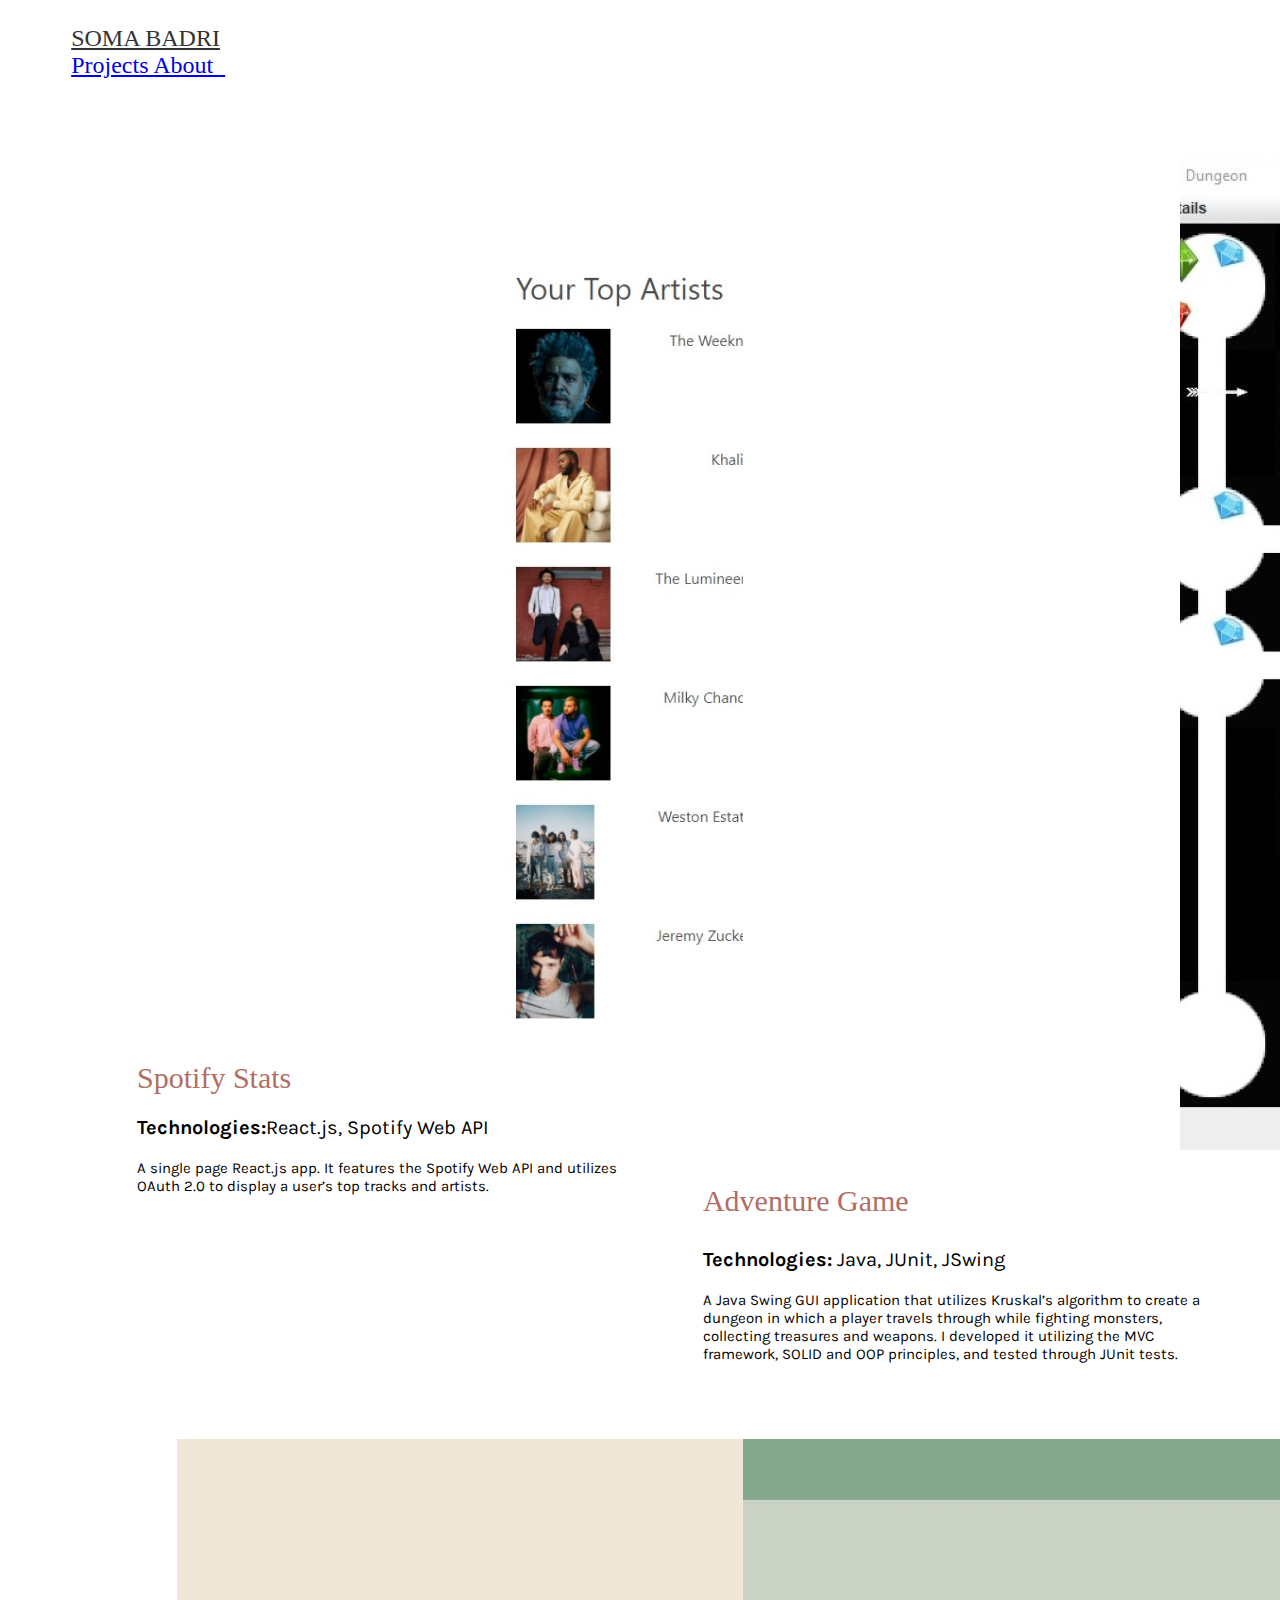
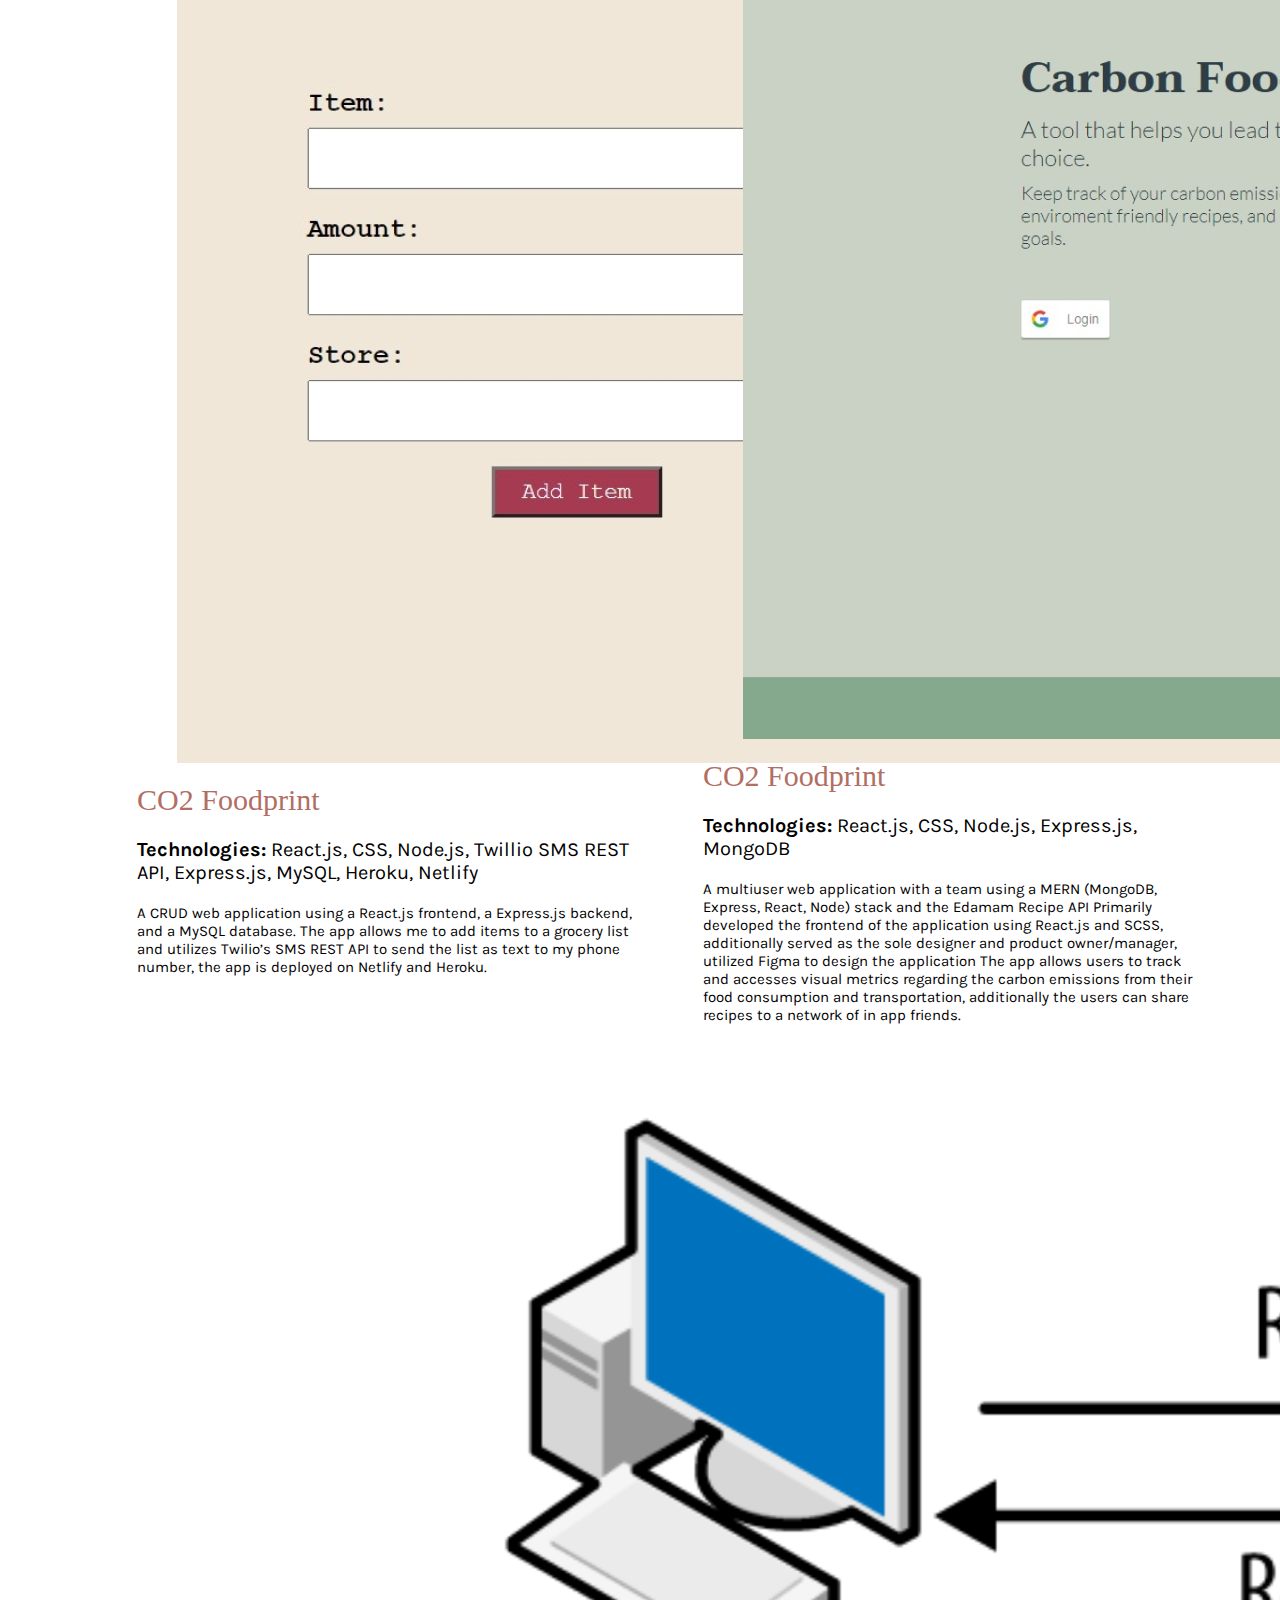
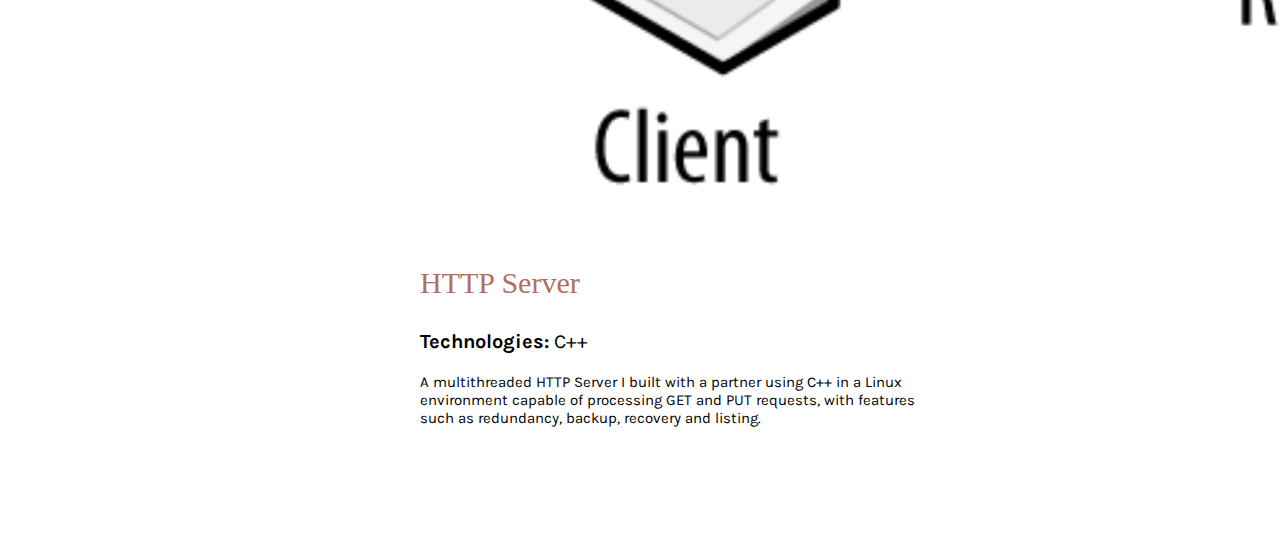
==== projects.html @ 96765057 "update" ====
<!DOCTYPE html>

<head>
    <meta charset="utf-8">
    <meta http-equiv="X-UA-Compatible" content="IE=edge">
    <title>Soma Badri</title>
    <link rel="shortcut icon" type="image/png" href="assets/document.png">
    <!-- Latest compiled and minified CSS -->
    <meta name="viewport" content="width=device-width, initial-scale=1">
    <link rel="stylesheet" href="https://cdn.jsdelivr.net/npm/bulma@0.9.0/css/bulma.min.css">
    <link rel="stylesheet" href="css/style.css">
    <meta name="description" content="">
    <meta name="viewport" content="width=device-width, initial-scale=1">
    <link href="https://fonts.googleapis.com/css?family=Karla:400,700|Zilla+Slab:300" rel="stylesheet">
    <script src="https://kit.fontawesome.com/9d04bb05c4.js" crossorigin="anonymous"></script>
</head>

<body>
    <nav class="navbar" role="navigation" aria-label="main navigation">
        <div class="navbar-brand">
            <a href="./index.html" class="navbar-item name-icon">
                SOMA BADRI
            </a>
        </div>
        <div class="navbar-end">
            <a href="./projects.html" class="navbar-item">
                Projects
            </a>
            <a href="./index.html" class="navbar-item">
                About
            </a>
            <a href="https://github.com/somabadri" class="navbar-item">
                <img src="./assets/github.png" alt="">
            </a>
            <a href="https://www.linkedin.com/in/soma-badri/" class="navbar-item">
                <img src="./assets/linkedin.png" alt="">
            </a>
        </div>
    </nav>
    <div class="card-container">
        <div class="card">
            <div class="card-image">
                <figure class="image">
                    <img src="./assets/SpotifyStats.png" alt="Placeholder image">
                </figure>
            </div>
            <div class="card-content">
                <div class="media">
                    <div class="media-content">
                        <div class="title">
                            <div>
                                Spotify Stats
                            </div>
                            <a href="https://github.com/somabadri/spotifyStatsApp" class="project-icon">
                                <img src="./assets/github.png" alt="">
                            </a>
                        </div> 
                        <p class="subtitle"><b>Technologies:</b>React.js, Spotify Web API</p>
                    </div>
                </div>
                <div class="content">
                    A single page React.js app. It features the Spotify Web API and utilizes OAuth 2.0 to display a user’s top tracks and artists.
                </div>
            </div>
        </div>
        <div class="card">
            <div class="card-image">
                <figure class="image">
                    <img src="./assets/AdventureGame.png" alt="Placeholder image">
                </figure>
            </div>
            <div class="card-content">
                <div class="media">
                    <div class="media-content">
                        <p class="title">Adventure Game</p>
                        <p class="subtitle"><b>Technologies:</b> Java, JUnit, JSwing</p>
                    </div>
                </div>
                <div class="content">
                    A Java Swing GUI application that utilizes Kruskal’s algorithm to create a dungeon in which a player travels through while fighting monsters, collecting treasures and weapons. I developed it utilizing the MVC framework, SOLID and OOP
                    principles, and tested through JUnit tests.
                </div>
            </div>
        </div>
        <div class="card">
            <div class="card-image">
                <figure class="image">
                    <img src="./assets/GroceryList.png" alt="Placeholder image">
                </figure>
            </div>
            <div class="card-content">
                <div class="media">
                    <div class="media-content">
                        <div class="title">
                            <div>
                                CO2 Foodprint
                            </div>
                            <a href="https://github.com/somabadri/co2foodprint" class="project-icon">
                                <img src="./assets/github.png" alt="">
                            </a>
                        </div> 
                        <p class="subtitle">
                            <b>Technologies:</b> React.js, CSS, Node.js, Twillio SMS REST API, Express.js, MySQL, Heroku, Netlify</p>
                    </div>
                </div>
                <div class="content">
                    A CRUD web application using a React.js frontend, a Express.js backend, and a MySQL database. The app allows me to add items to a grocery list and utilizes Twilio’s SMS REST API to send the list as text to my phone number, the
                    app is deployed on Netlify and Heroku.
                </div>
            </div>
        </div>
        <div class="card">
            <div class="card-image">
                <figure class="image">
                    <img src="./assets/CO2Foodprint.png" alt="Placeholder image">
                </figure>
            </div>
            <div class="card-content">
                <div class="media">
                    <div class="media-content">
                            <div class="title">
                                <div>
                                    CO2 Foodprint
                                </div>
                                <a href="https://github.com/somabadri/grocerylist" class="project-icon">
                                    <img src="./assets/github.png" alt="">
                                </a>
                            </div> 
                        <p class="subtitle">
                            <b>Technologies:</b> React.js, CSS, Node.js, Express.js, MongoDB</p>
                    </div>
                </div>
                <div class="content">
                   A multiuser web application with a team using a MERN (MongoDB, Express, React, Node) stack and the Edamam Recipe API Primarily developed the frontend of the application using React.js and SCSS, additionally served as the sole designer
                    and product owner/manager, utilized Figma to design the application The app allows users to track and accesses visual metrics regarding the carbon emissions from their food consumption and transportation, additionally the users can
                    share recipes to a network of in app friends.
                </div>
            </div>
        </div>
        <div class="card">
            <div class="card-image">
                <figure class="image">
                    <img src="./assets/httpserver.png" alt="Placeholder image">
                </figure>
            </div>
            <div class="card-content">
                <div class="media">
                    <div class="media-content">
                        <p class="title">HTTP Server</p>
                        <p class="subtitle">
                            <b>Technologies:</b> C++</p>
                    </div>
                </div>
                <div class="content">
                    A multithreaded HTTP Server I built with a partner using C++ in a Linux environment capable of processing GET and PUT requests, with features such as redundancy, backup, recovery and listing.
                </div>
            </div>
        </div>
    </div>
</body>

</html>
---- css/style.css ----
.columns {
    margin: 5% 5% 5% 5%;
}

.main-div {
    display: flex;
    justify-content: space-evenly;
}

.inner-div {
    display: flex;
    flex-direction: column;
    justify-content: space-evenly;
}

.inner-div img {
    margin: 5px 5px 5px 5px;
}

.name {
    font-family: Rubik;
    font-size: 35px;
    line-height: 43px;
    color: #B26E63;
    margin-bottom: 32px;
}

.about {
    font-family: Karla;
    font-size: 20px;
    line-height: 28px;
    color: #333333;
    margin-bottom: 32px;
}

.about a {
    color: #488286;
    font-weight: bold;
}

.icons-div {
    display: flex;
    flex-direction: row;
    justify-content: center;
}

.icons-div img {
    margin-right: 15px;
}

.navbar {
    font-family: Rubik;
    font-size: 24px;
    margin-left: 5%;
    margin-right: 5%;
    margin-top: 2%;
    color: #333333;
}

.navbar-menu {
    display: flex;
    flex-direction: row;
    justify-content: center;
}

.name-icon {
    font-family: Rubik;
    font-size: 24px;
    cursor: pointer;
    color: #333333;
}

.home-icon :hover{
    background-color: #F5F5F5;
}

.project-title {
    font-family: Rubik;
    font-size: 20px;
    color: #B26E63;
}

.project-description {
    font-family: Karla;
    font-size: 15px;
    line-height: 28px;
}

.card {
    width: 500px;
    margin-bottom: 60px;
    margin-left: 60px;
}

.title {
    font-family: Rubik;
    color: #B26E63;
    font-size: 30px;
    display: flex;
    flex-direction: row;
    justify-content: space-between;
}

.project-icon{
    width: 35px;
    height: 35px;
    margin-right: 30px;
}

.project-icon:hover{
    background-color: #F5F5F5;
}

.subtitle {
    font-family: Karla;
    font-size: 20px;
}

.content {
    font-family: Karla;
    font-size: 15px;
}

.card-container {
    margin: 5%;
    display: flex;
    justify-content: space-evenly;
    flex-direction: row;
    flex-wrap: wrap;
}
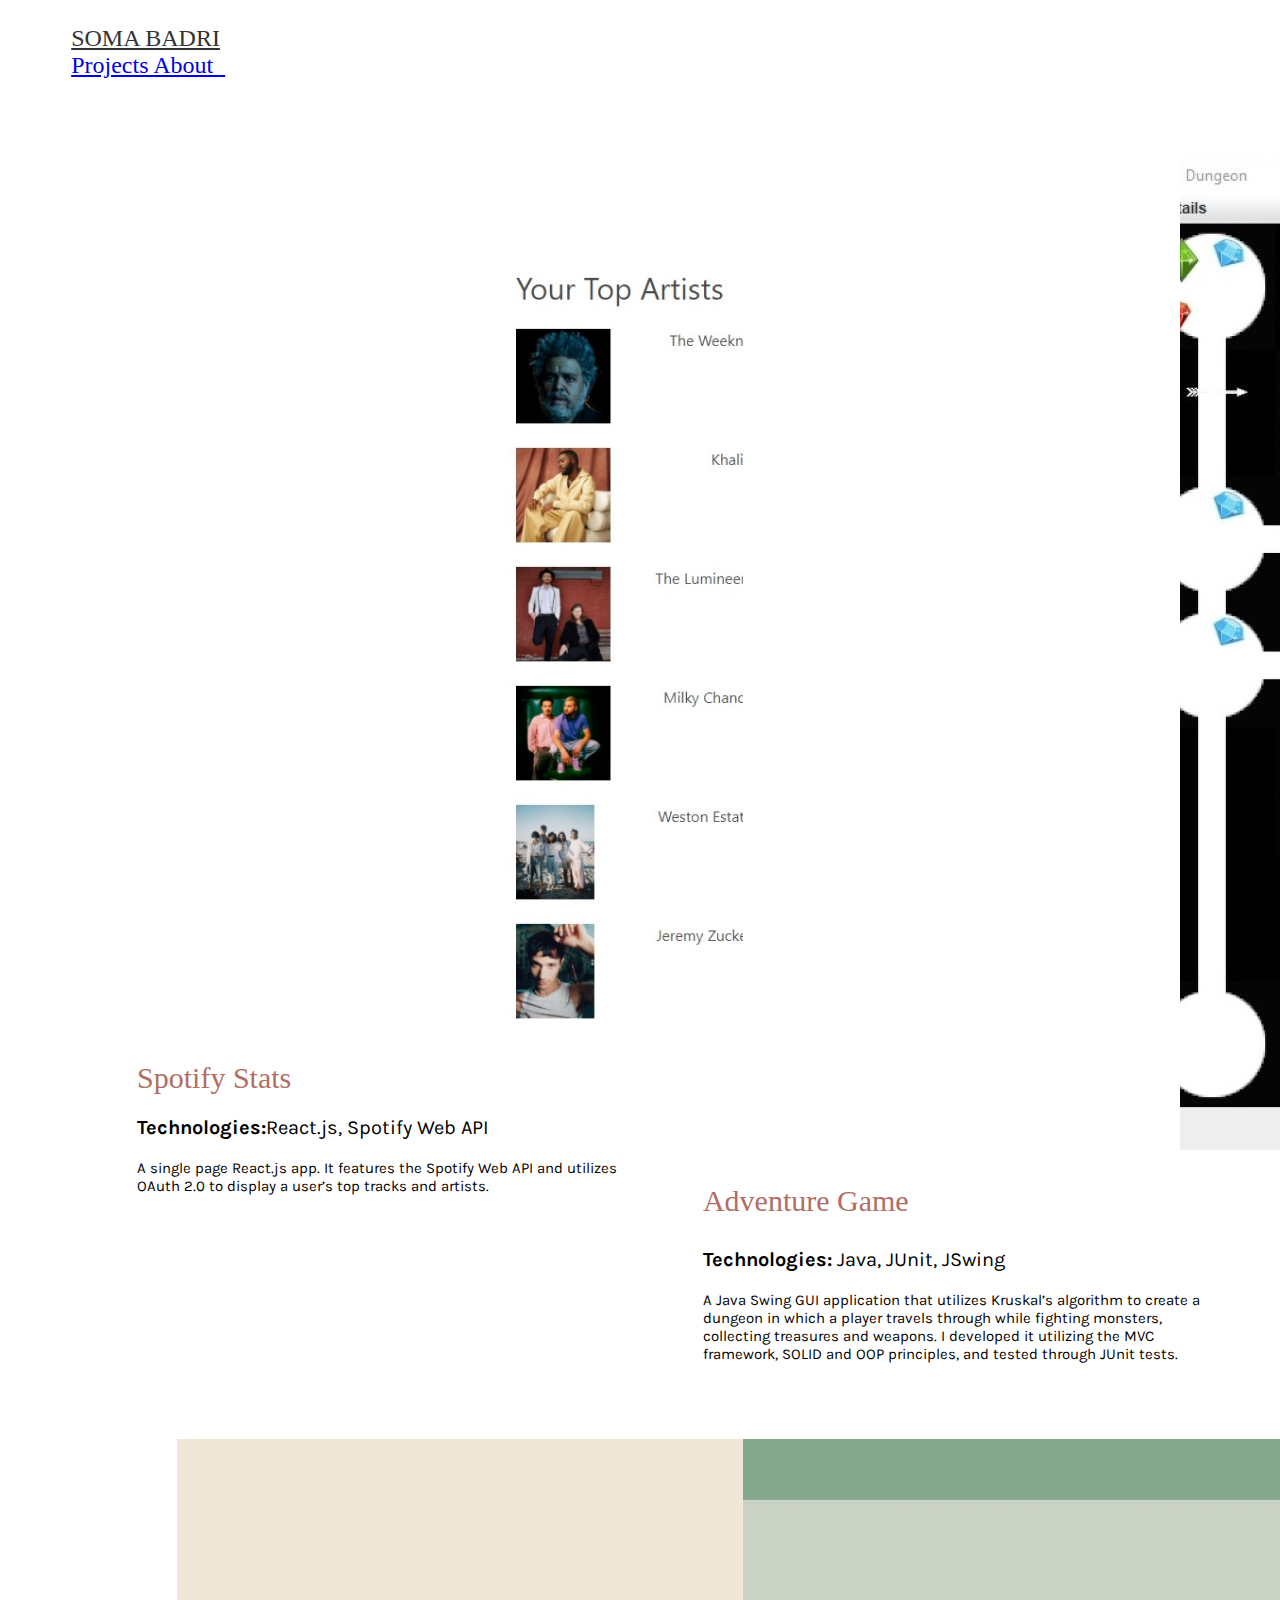
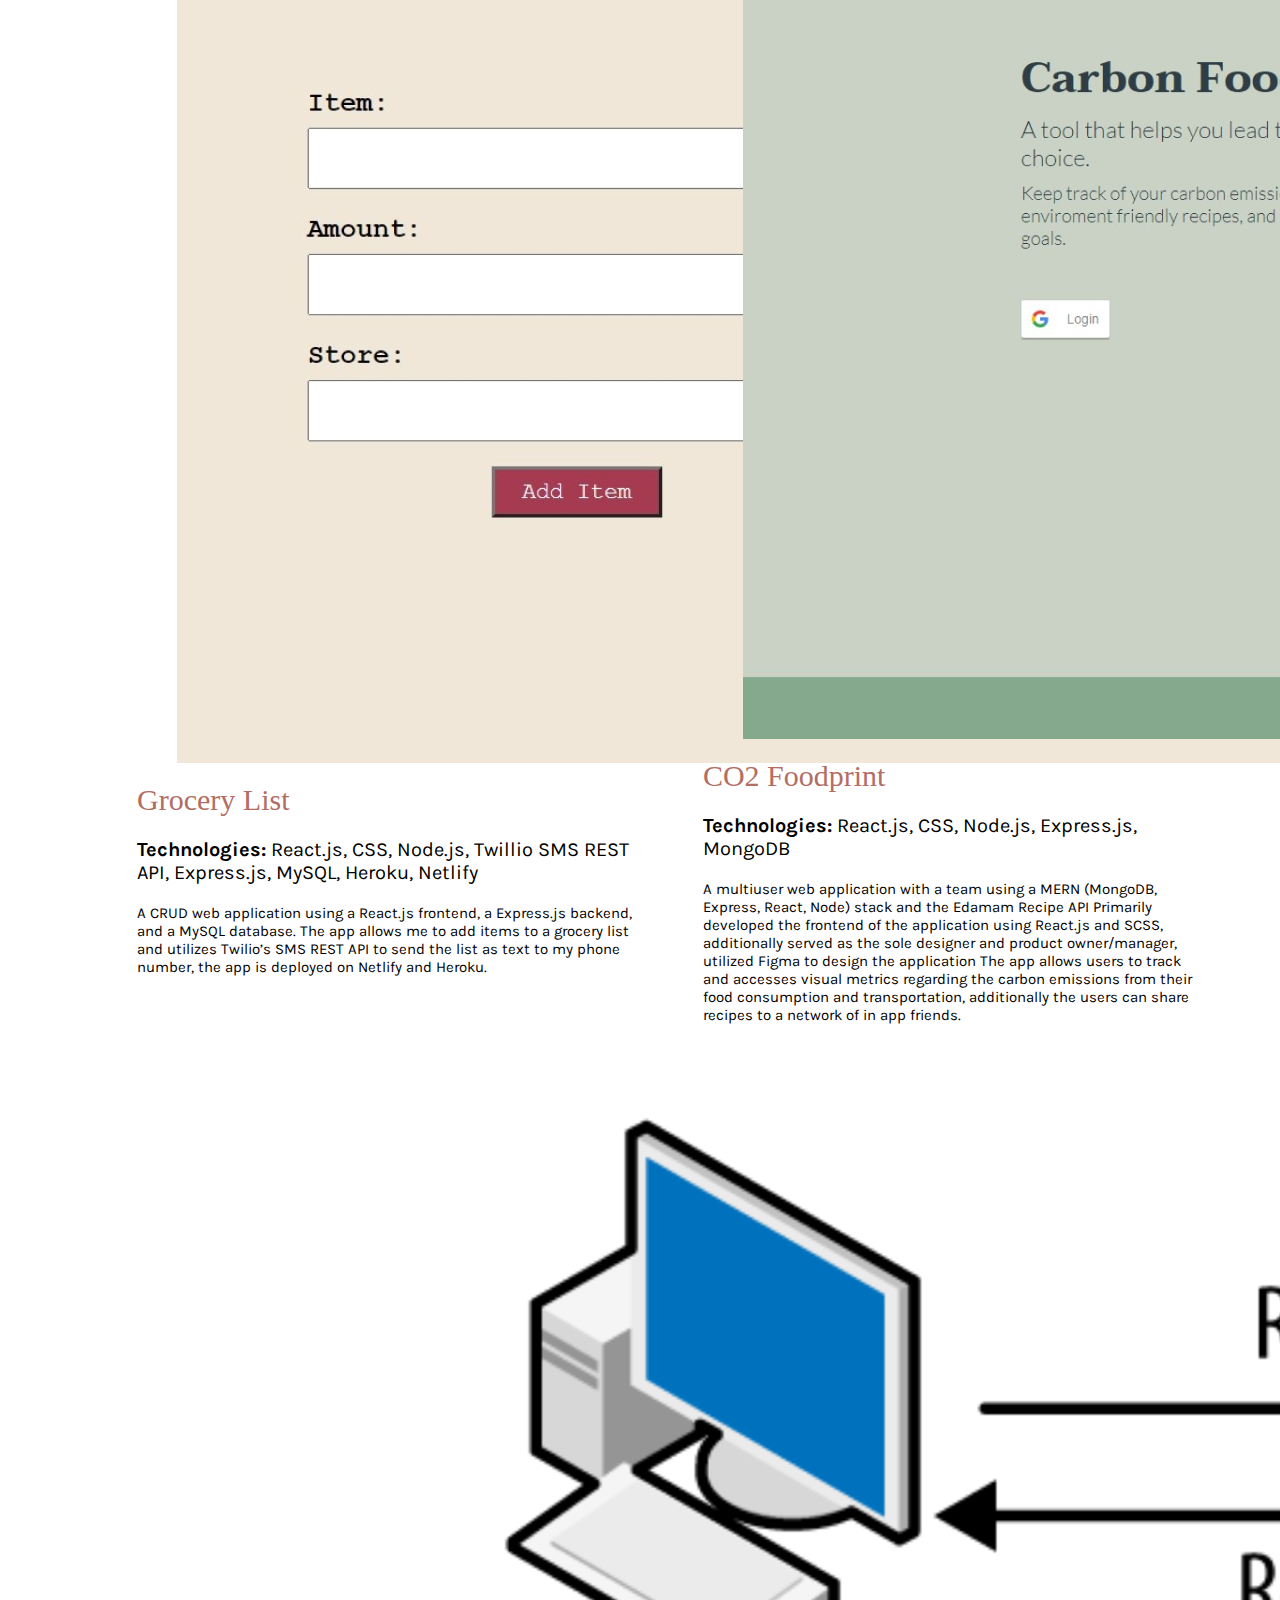
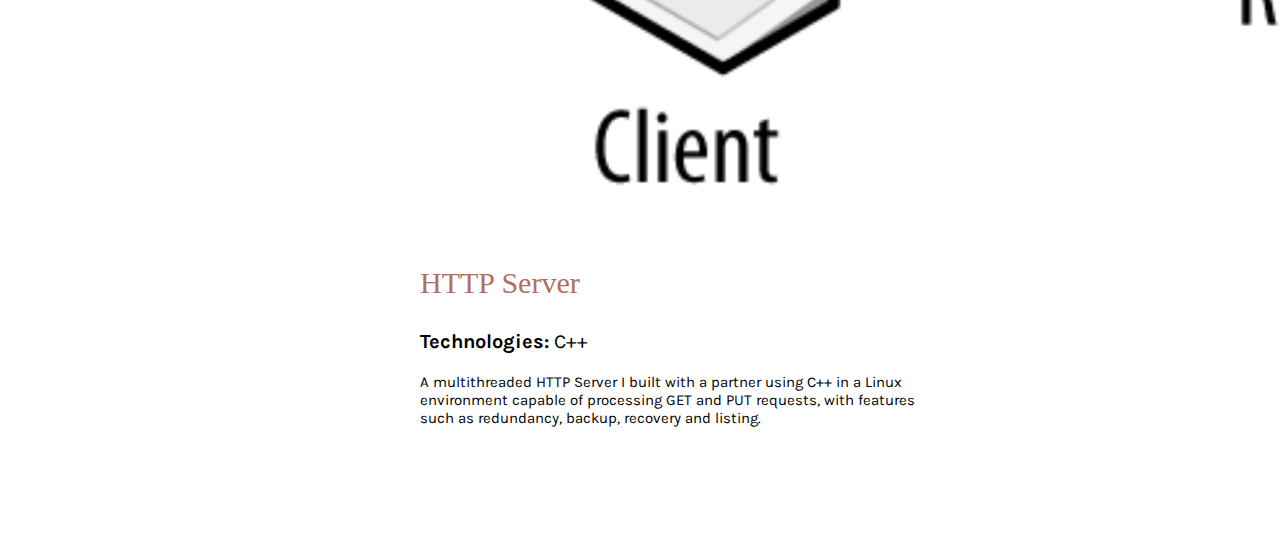
==== commit 38d4c396: "Update projects.html" ====
--- a/projects.html
+++ b/projects.html
@@ -93,9 +93,9 @@
                     <div class="media-content">
                         <div class="title">
                             <div>
-                                CO2 Foodprint
+                                Grocery List
                             </div>
-                            <a href="https://github.com/somabadri/co2foodprint" class="project-icon">
+                            <a href="https://github.com/somabadri/grocerylist" class="project-icon">
                                 <img src="./assets/github.png" alt="">
                             </a>
                         </div> 
@@ -122,7 +122,7 @@
                                 <div>
                                     CO2 Foodprint
                                 </div>
-                                <a href="https://github.com/somabadri/grocerylist" class="project-icon">
+                                <a href="https://github.com/somabadri/co2foodprint" class="project-icon">
                                     <img src="./assets/github.png" alt="">
                                 </a>
                             </div> 
@@ -158,5 +158,4 @@
         </div>
     </div>
 </body>
-
-</html>+</html>
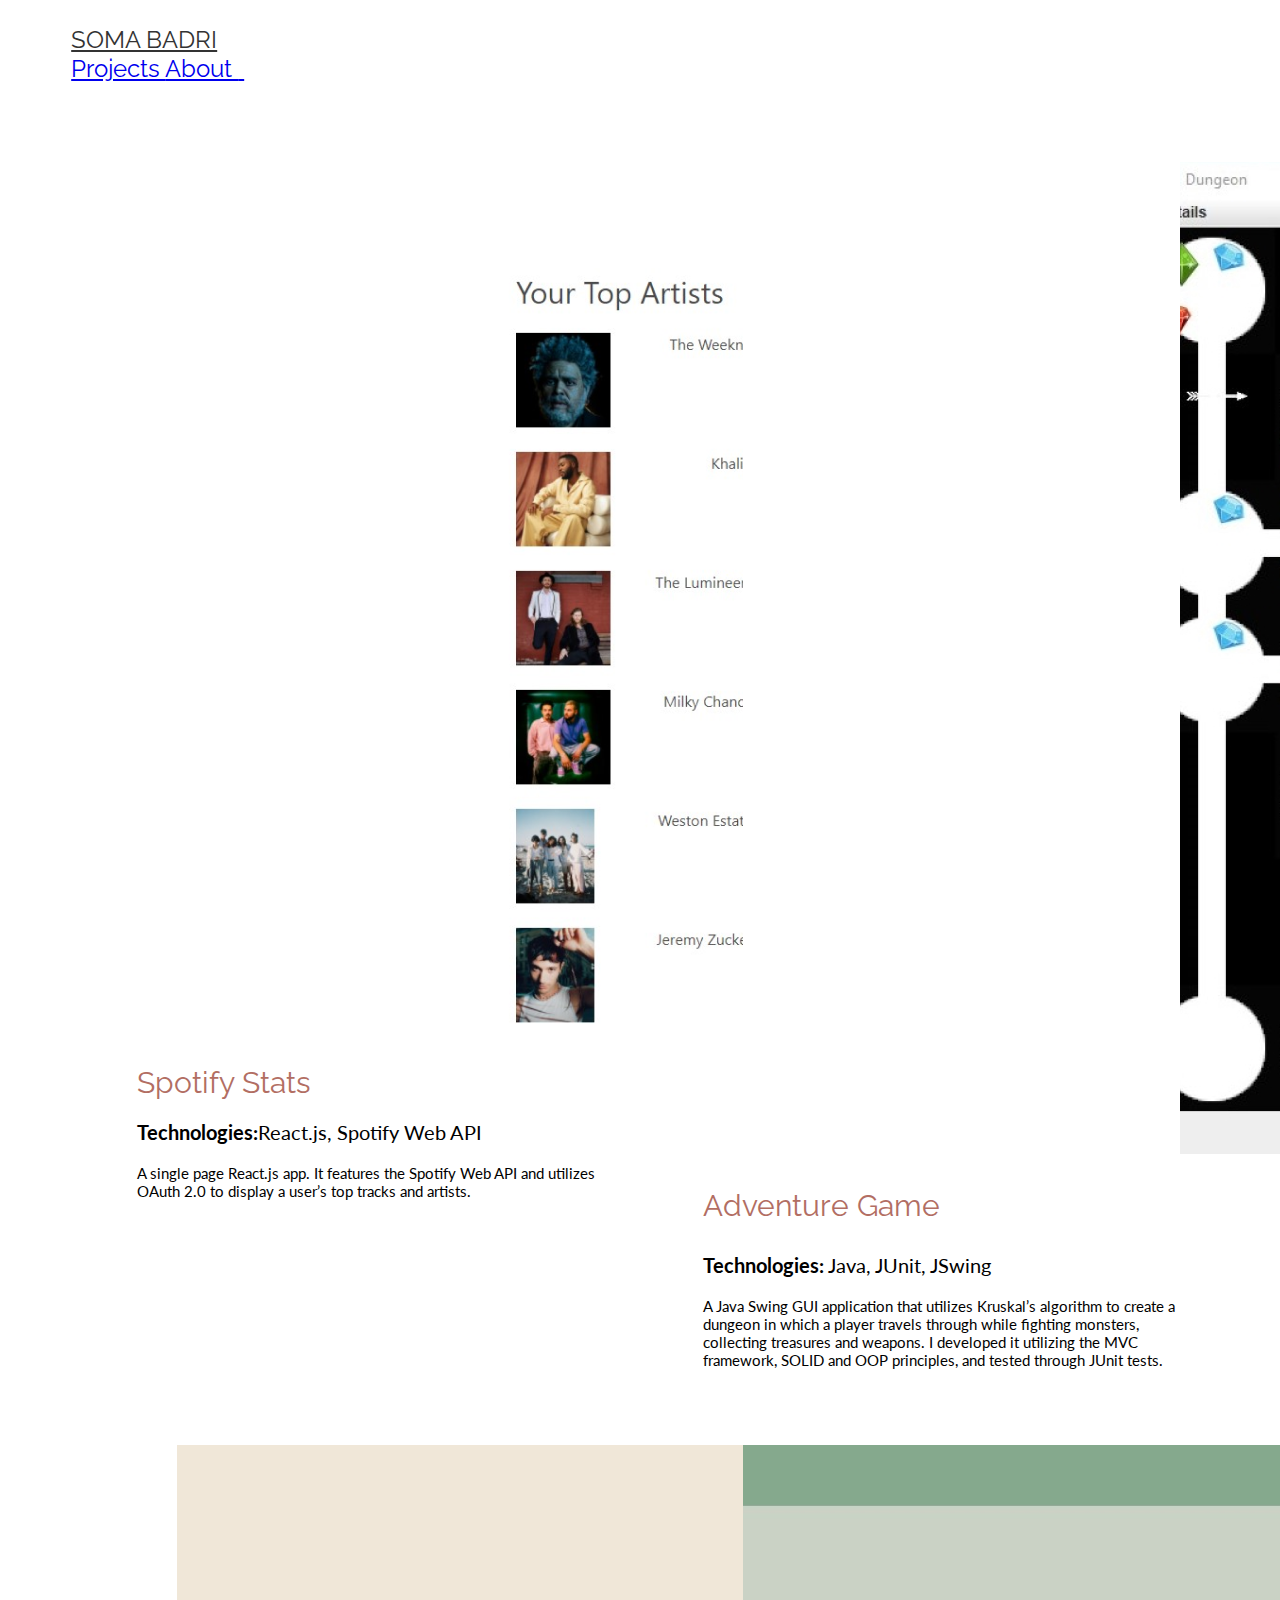
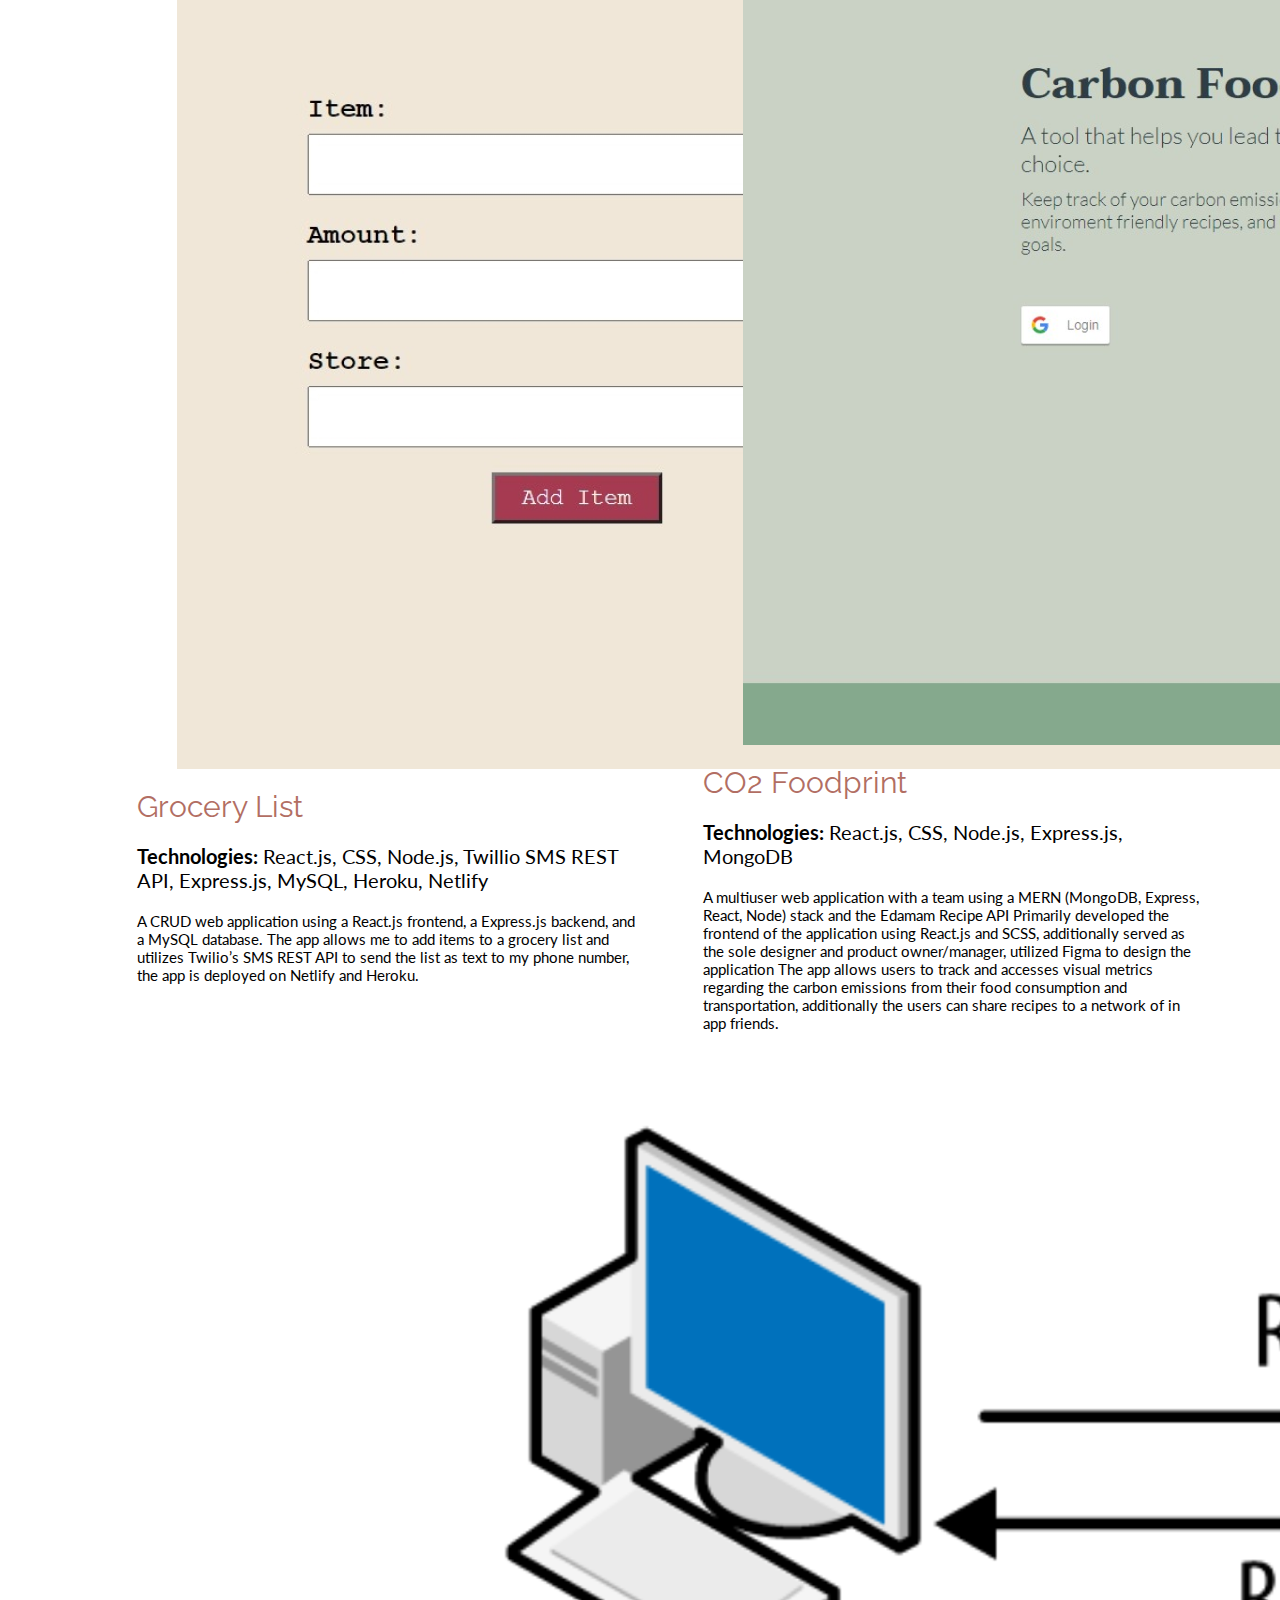
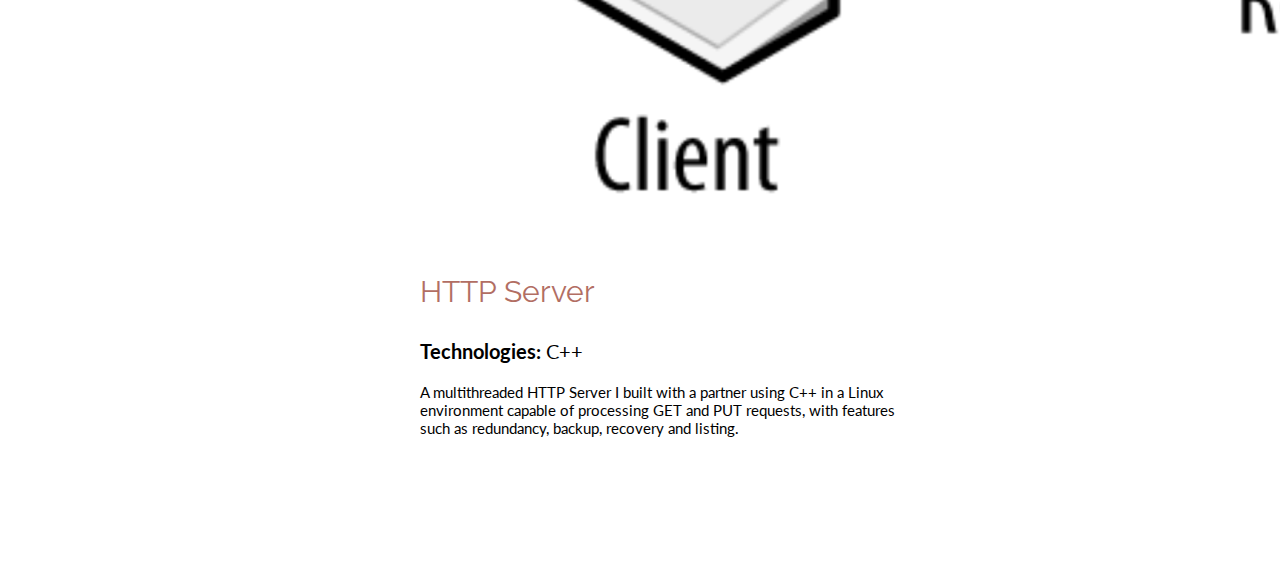
==== commit 114f200d: "Update projects.html" ====
--- a/projects.html
+++ b/projects.html
@@ -11,7 +11,9 @@
     <link rel="stylesheet" href="css/style.css">
     <meta name="description" content="">
     <meta name="viewport" content="width=device-width, initial-scale=1">
-    <link href="https://fonts.googleapis.com/css?family=Karla:400,700|Zilla+Slab:300" rel="stylesheet">
+    <link rel="preconnect" href="https://fonts.googleapis.com">
+    <link rel="preconnect" href="https://fonts.gstatic.com" crossorigin>
+    <link href="https://fonts.googleapis.com/css2?family=Lato:wght@300&family=Raleway&display=swap" rel="stylesheet">
     <script src="https://kit.fontawesome.com/9d04bb05c4.js" crossorigin="anonymous"></script>
 </head>
 
--- a/css/style.css
+++ b/css/style.css
@@ -18,7 +18,7 @@
 }
 
 .name {
-    font-family: Rubik;
+    font-family: Raleway;
     font-size: 35px;
     line-height: 43px;
     color: #B26E63;
@@ -26,7 +26,7 @@
 }
 
 .about {
-    font-family: Karla;
+    font-family: Lato;
     font-size: 20px;
     line-height: 28px;
     color: #333333;
@@ -49,7 +49,7 @@
 }
 
 .navbar {
-    font-family: Rubik;
+    font-family: Raleway;
     font-size: 24px;
     margin-left: 5%;
     margin-right: 5%;
@@ -64,7 +64,7 @@
 }
 
 .name-icon {
-    font-family: Rubik;
+    font-family: Raleway;
     font-size: 24px;
     cursor: pointer;
     color: #333333;
@@ -75,13 +75,13 @@
 }
 
 .project-title {
-    font-family: Rubik;
+    font-family: Raleway;
     font-size: 20px;
     color: #B26E63;
 }
 
 .project-description {
-    font-family: Karla;
+    font-family: Lato;
     font-size: 15px;
     line-height: 28px;
 }
@@ -93,7 +93,7 @@
 }
 
 .title {
-    font-family: Rubik;
+    font-family: Raleway;
     color: #B26E63;
     font-size: 30px;
     display: flex;
@@ -112,12 +112,12 @@
 }
 
 .subtitle {
-    font-family: Karla;
+    font-family: Lato;
     font-size: 20px;
 }
 
 .content {
-    font-family: Karla;
+    font-family: Lato;
     font-size: 15px;
 }
 
@@ -127,4 +127,4 @@
     justify-content: space-evenly;
     flex-direction: row;
     flex-wrap: wrap;
-}+}
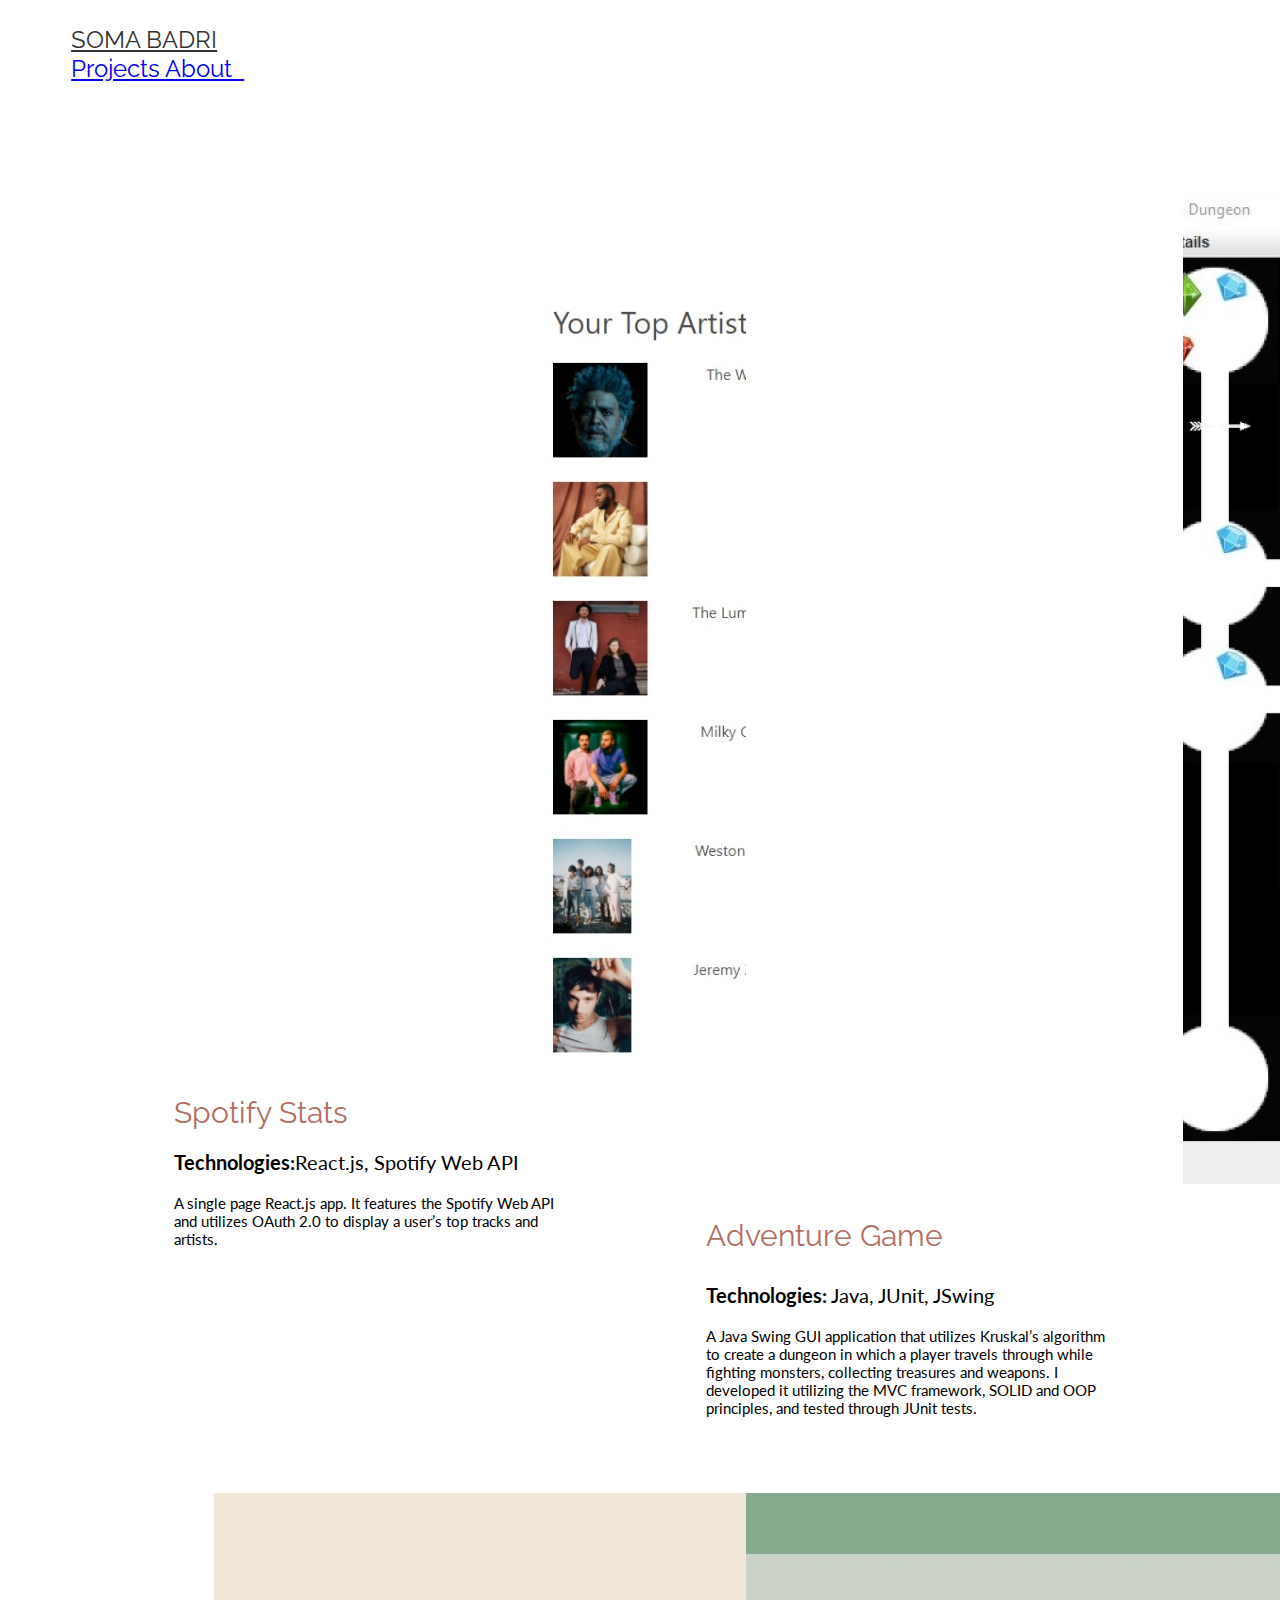
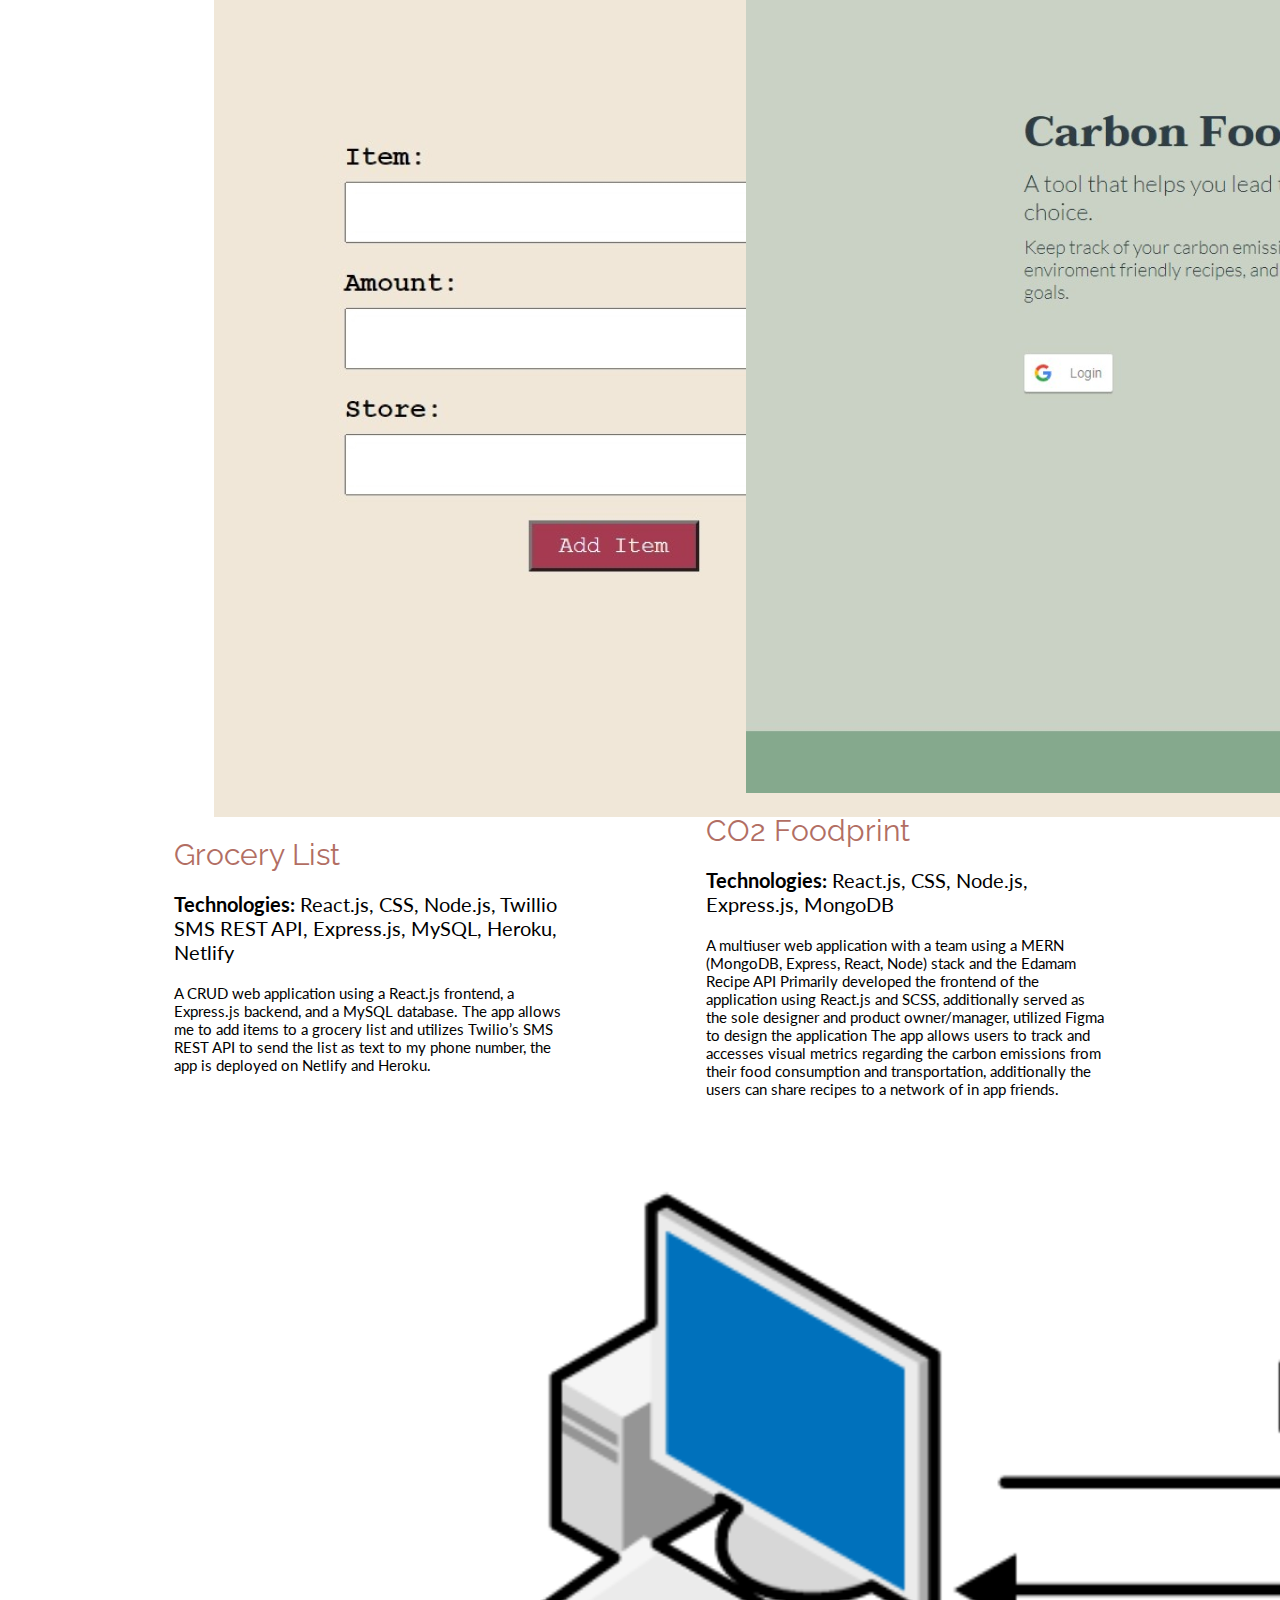
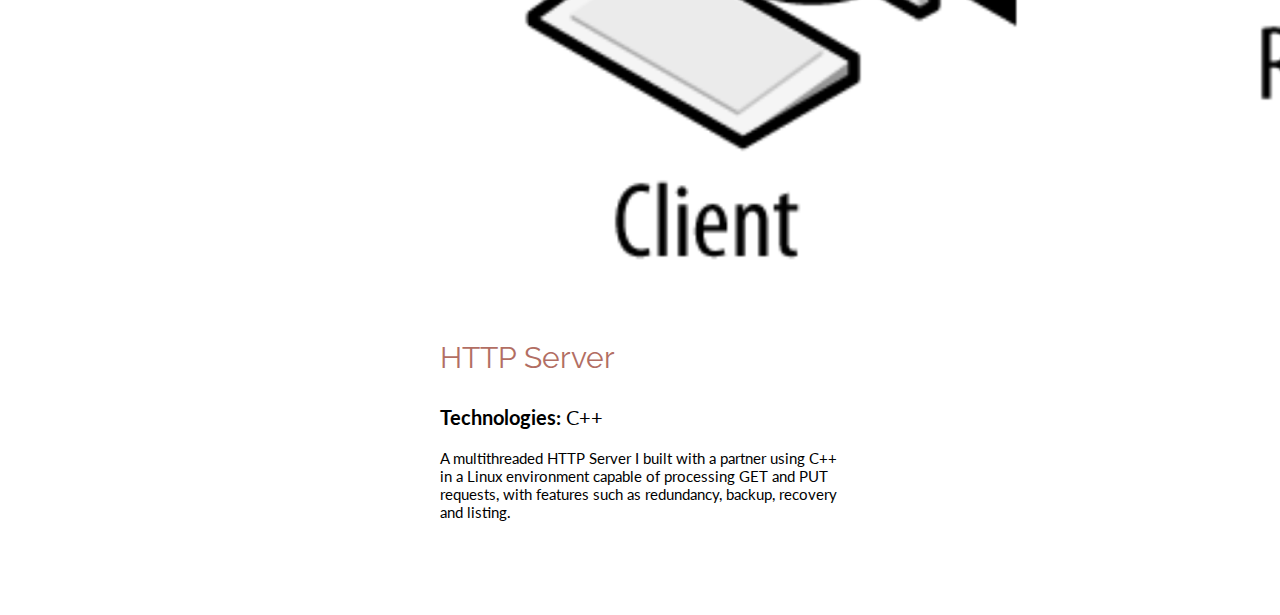
==== commit e9802bea: "updated navbar and styling" ====
--- a/projects.html
+++ b/projects.html
@@ -19,11 +19,13 @@
 
 <body>
     <nav class="navbar" role="navigation" aria-label="main navigation">
+        <input id="hamburger-checkbox" type="checkbox"></input>
         <div class="navbar-brand">
             <a href="./index.html" class="navbar-item name-icon">
                 SOMA BADRI
             </a>
-        </div>
+            <label id="hamburger-label" for="hamburger-checkbox">&#9776</label>
+        </div> 
         <div class="navbar-end">
             <a href="./projects.html" class="navbar-item">
                 Projects
--- a/css/style.css
+++ b/css/style.css
@@ -57,11 +57,33 @@
     color: #333333;
 }
 
+.navbar-brand{
+    display: flex;
+    justify-content: space-between;
+}
+
 .navbar-menu {
     display: flex;
     flex-direction: row;
     justify-content: center;
 }
+
+
+@media only screen and (max-width: 1023px) {
+    input[type=checkbox]:not(:checked)~ .navbar-end {
+        display: none;
+    }
+}
+
+@media only screen and (min-width: 1024px) {
+    #hamburger-label{
+        display: none;
+    }
+}
+
+#hamburger-checkbox{
+    display: none;
+}    
 
 .name-icon {
     font-family: Raleway;
@@ -87,9 +109,8 @@
 }
 
 .card {
-    width: 500px;
-    margin-bottom: 60px;
-    margin-left: 60px;
+    width: 400px;
+    margin: 30px;
 }
 
 .title {
